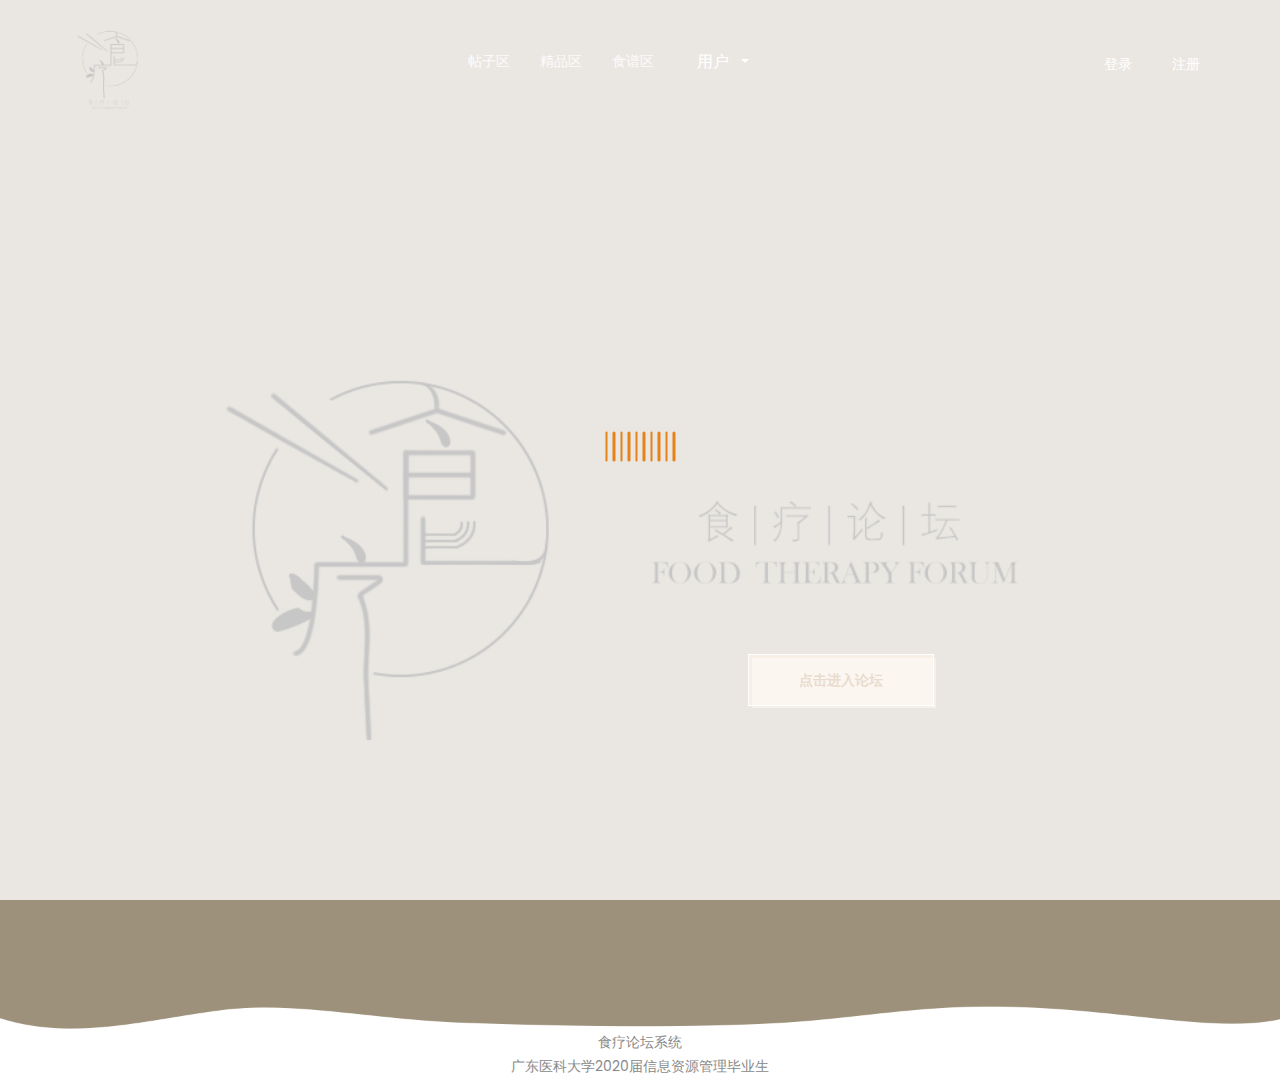
==== src/main/resources/static/pages/index.html @ 7f68af99 "第一次" ====
<!DOCTYPE html>
<html lang="en" xmlns:th="http://www.thymeleaf.org">
<head>
    <meta charset="utf-8">
    <meta http-equiv="x-ua-compatible" content="ie=edge">
    <meta name="description" content="">
    <meta name="viewport" content="width=device-width, initial-scale=1, shrink-to-fit=no">

    <title>首页</title>

    <link rel="stylesheet" href="../css/bootstrap.min.css" th:href="@{/css/bootstrap.min.css}">
    <link rel="stylesheet" href="../css/Pe-icon-7-stroke.css" th:href="@{/css/Pe-icon-7-stroke.css}">
    <link rel="stylesheet" href="../css/ionicons.min.css" th:href="@{/css/ionicons.min.css}">
    <link rel="stylesheet" href="../css/magnific-popup.css" th:href="@{/css/magnific-popup.css}">
    <link rel="stylesheet" href="../css/slick.css" th:href="@{/css/slick.css}">
    <link rel="stylesheet" href="../css/animate.min.css" th:href="@{/css/animate.min.css}">
    <link rel="stylesheet" href="../css/nice-select.css" th:href="@{/css/nice-select.css}">
    <link rel="stylesheet" href="../css/default.css" th:href="@{/css/default.css}">
    <link rel="stylesheet" href="../css/style.css" th:href="@{/css/style.css}">

    <style>
        .btn
        {
            color: #FFFFFF;
            padding-top: inherit;}

        .header-area
        {
            width: 100%;
            background-color:#9f927C;
        }

        #logo{
            height: 100px;
            width: 100px;
        }

        .dropdown{
            background-color: #9f927C;

        }
        .dropdown, .dropdown-menu li {
            list-style: none; /* 将默认的列表符号去掉 */
            padding: 0; /* 将默认的内边距去掉 */
            margin: 0; /* 将默认的外边距去掉 */
            background-color: #9f927C;
        }

        .main-btn{
        margin-left: 70%;
            margin-top: 200px;
        }

        .footer{
            text-align: center;
        }

        .dropdown-menu li a{
            display: block; /* 将链接设为块级元素 */
            padding: 8px 20px; /* 设置内边距 */
            color: #FFFFFF; /* 设置文字颜色 */
            text-decoration: none;
        }/* 去掉下划线 */

    </style>
    <style type="text/css">
        #menu {
            font:14px verdana, arial, sans-serif; /* 设置文字大小和字体样式 */
        }
        #menu, #menu li {
            list-style:none; /* 将默认的列表符号去掉 */
            padding:0; /* 将默认的内边距去掉 */
            margin:0; /* 将默认的外边距去掉 */
        }
        #menu li {
            float:left; /* 往左浮动 */
        }
        #menu li a {
            display: block; /* 将链接设为块级元素 */
            padding: 8px 20px; /* 设置内边距 */
            color: #fff; /* 设置文字颜色 */
            text-decoration: none;
        }/* 去掉下划线 */
    </style>
</head>

<body>
<div id="preloader">
    <div id="loader">
        <span></span><span></span><span></span><span></span><span></span><span></span><span></span><span></span><span></span><span></span>
    </div>
</div>

<!--导航栏开始-->
<header class="header-area">
    <div class="navigation">
        <div class="container-fluid pl-60 pr-60">
            <div class="row">
                <div class="col-lg-12">
                    <nav class="navbar navbar-expand-lg">
                        <a class="navbar-brand" href="index.html" th:href="@{/user/toIndex}">
                            <img id="logo" src="../images/logo.png" th:src="@{/images/logo.png}" alt="Logo新">
                        </a> <!-- Logo -->
                        <!-- 汉堡按钮 -->
                        <button class="navbar-toggler" type="button" data-toggle="collapse" data-target="#navbarSupportedContent" aria-controls="navbarSupportedContent" aria-expanded="false" aria-label="Toggle navigation">
                            <span class="toggler-icon"></span>
                            <span class="toggler-icon"></span>
                            <span class="toggler-icon"></span>
                        </button>

                        <div class="collapse navbar-collapse sub-menu-bar" id="navbarSupportedContent">
                            <ul class="navbar-nav m-auto">
                                <li class="nav-item" ><a href="notes.html">帖子区</a></li>
                                <li class="nav-item" ><a href="#">精品区</a></li>
                                <li class="nav-item" ><a href="#">食谱区</a></li>
                                <!-- 用户下拉列表开始 -->
                                <li class="dropdown nav-item">
                                    <button class="btn btn-default dropdown-toggle" type="button" id="dropdownMenu1" data-toggle="dropdown" aria-haspopup="true" aria-expanded="true">
                                        用户
                                        <span class="caret"></span>
                                    </button>
                                    <ul class="dropdown-menu" aria-labelledby="dropdownMenu1">
                                        <li><a href="#">我的帖子</a></li>
                                        <li><a href="#">我的收藏</a></li>
                                        <li><a href="#">我的赞过</a></li>
                                        <li><a href="#">我的通知</a></li>
                                        <li><a href="#">我的信息</a></li>
                                    </ul>
                                </li>
                            </ul>
                        </div> <!-- navbar collapse -->
                        <!-- 用户下拉列表结束 -->

                        <div class="user">
                            <ul id="menu">
                                <li><a href="login.html">登录</a></li>
                                <li><a href="regist.html">注册</a></li>
                            </ul>
                        </div>
                    </nav> <!-- navbar -->
                </div>
            </div> <!-- row -->
        </div> <!-- container -->
    </div> <!-- navigation -->
</header>

<!--导航栏结束-->

<!--====== 首页图片开始 ======-->

<div class="banner-active">
    <div class="banner-area d-flex align-items-center bg_cover" style="background-image: url(../images/banner1.jpg);" th:style="'background:url(' + @{/images/banner1.jpg} + ');'">
        <div class="container">
            <div class="row justify-content-center">
                <div class="col-lg-6">
                    <div class="banner-content text-center">
                    <a data-animation="fadeInUp" data-delay="1.2s" class="main-btn" href="notes.html" th:href="@{/user/toIndex}">点击进入论坛</a>
                    </div>
                </div>
            </div> <!-- row -->
        </div> <!-- container -->
        <div class="banner-shape">
            <img src="../images/banner-shape.png" alt="shape" th:src="@{/images/banner-shape.png}">
        </div>
    </div> <!-- banner area -->
</div>

<div class="footer">
    <p>食疗论坛系统</p>
    <p>广东医科大学2020届信息资源管理毕业生</p>
</div>
<!--首页图片结束-->

<!--jquery js-->
<script src="../js/vendor/modernizr-3.6.0.min.js" th:src="@{/js/vendor/modernizr-3.6.0.min.js}"></script>
<script src="../js/vendor/jquery-1.12.4.min.js" th:src="@{js/vendor/jquery-1.12.4.min.js}"></script>
<!--Bootstrap js-->
<script src="../js/bootstrap.min.js" th:src="@{/js/bootstrap.min.js}"></script>
<script src="../js/popper.min.js" th:src="@{/js/popper.min.js}"></script>
<!--Slick js-->
<script src="../js/slick.min.js" th:src="@{/js/slick.min.js}"></script>
<!--Isotope js-->
<script src="../js/isotope.pkgd.min.js" th:src="@{/js/isotope.pkgd.min.js}"></script>
<!--Images Loaded js-->
<script src="../js/imagesloaded.pkgd.min.js" th:src="@{/js/imagesloaded.pkgd.min.js}"></script>
<!--Magnific Popup js-->
<script src="../js/jquery.magnific-popup.min.js" th:src="@{/js/jquery.magnific-popup.min.js}"></script>
<!--Nice Select js-->
<script src="../js/jquery.nice-select.min.js" th:src="@{/js/jquery.nice-select.min.js}"></script>
<!--Ajax Contact js-->
<script src="../js/ajax-contact.js" th:src="@{/js/ajax-contact.js}"></script>
<!--Main js-->
<script src="../js/main.js" th:src="@{/js/main.js}"></script>

</body>

</html>
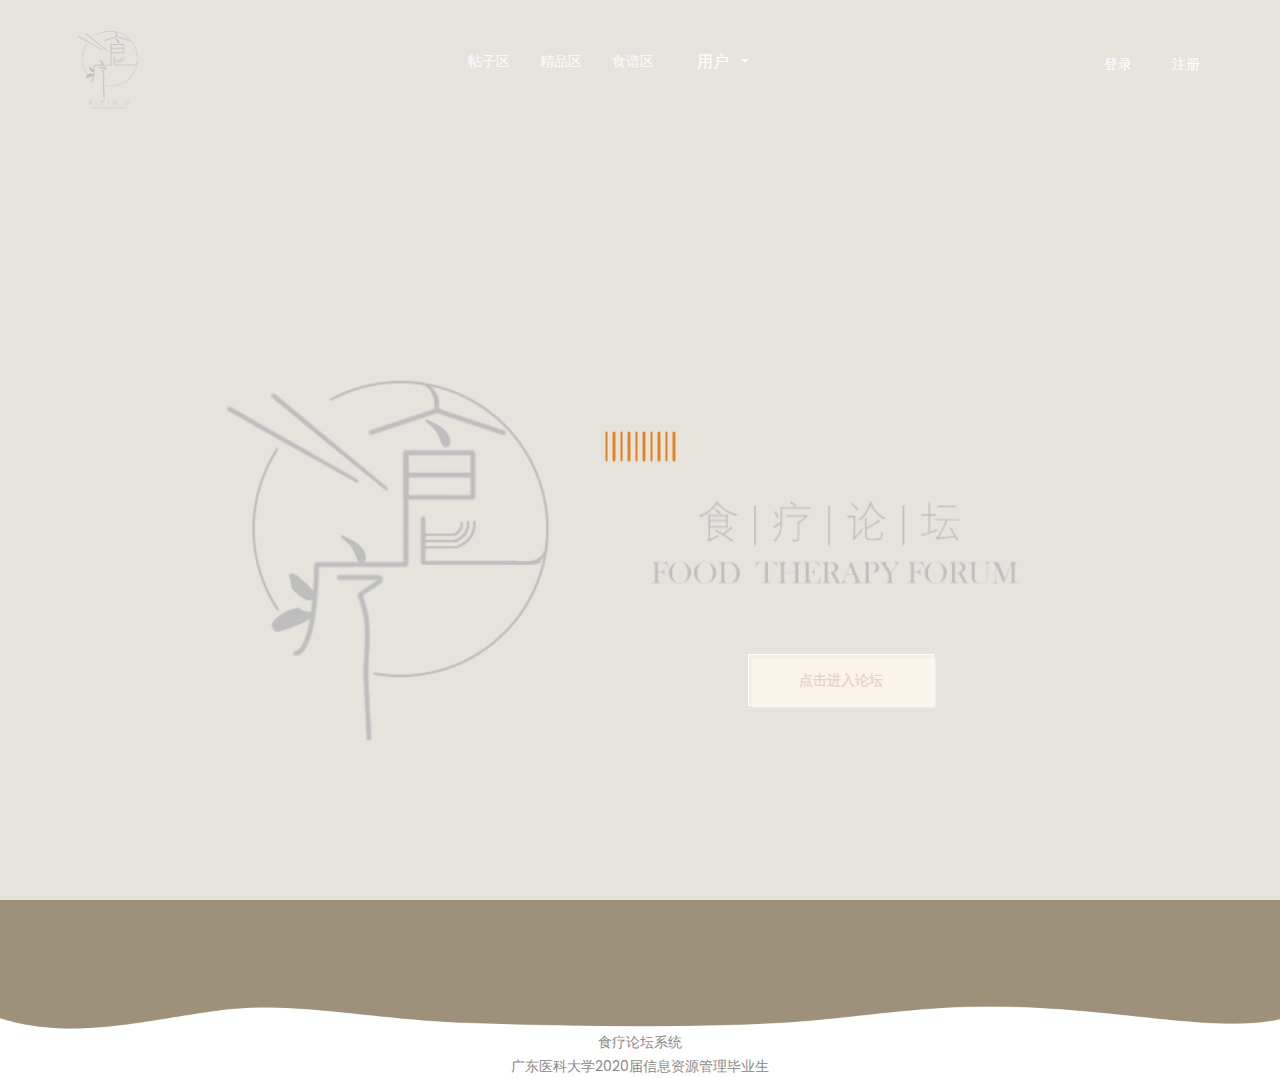
==== commit 65ae09af: "更新了用户方面的，密码的加密，邮箱激活，找回密码等。" ====
--- a/src/main/resources/static/pages/index.html
+++ b/src/main/resources/static/pages/index.html
@@ -133,7 +133,7 @@
 
                         <div class="user">
                             <ul id="menu">
-                                <li><a href="login.html">登录</a></li>
+                                <li><a href="http://localhost:8080/user/login1">登录</a></li>
                                 <li><a href="regist.html">注册</a></li>
                             </ul>
                         </div>
